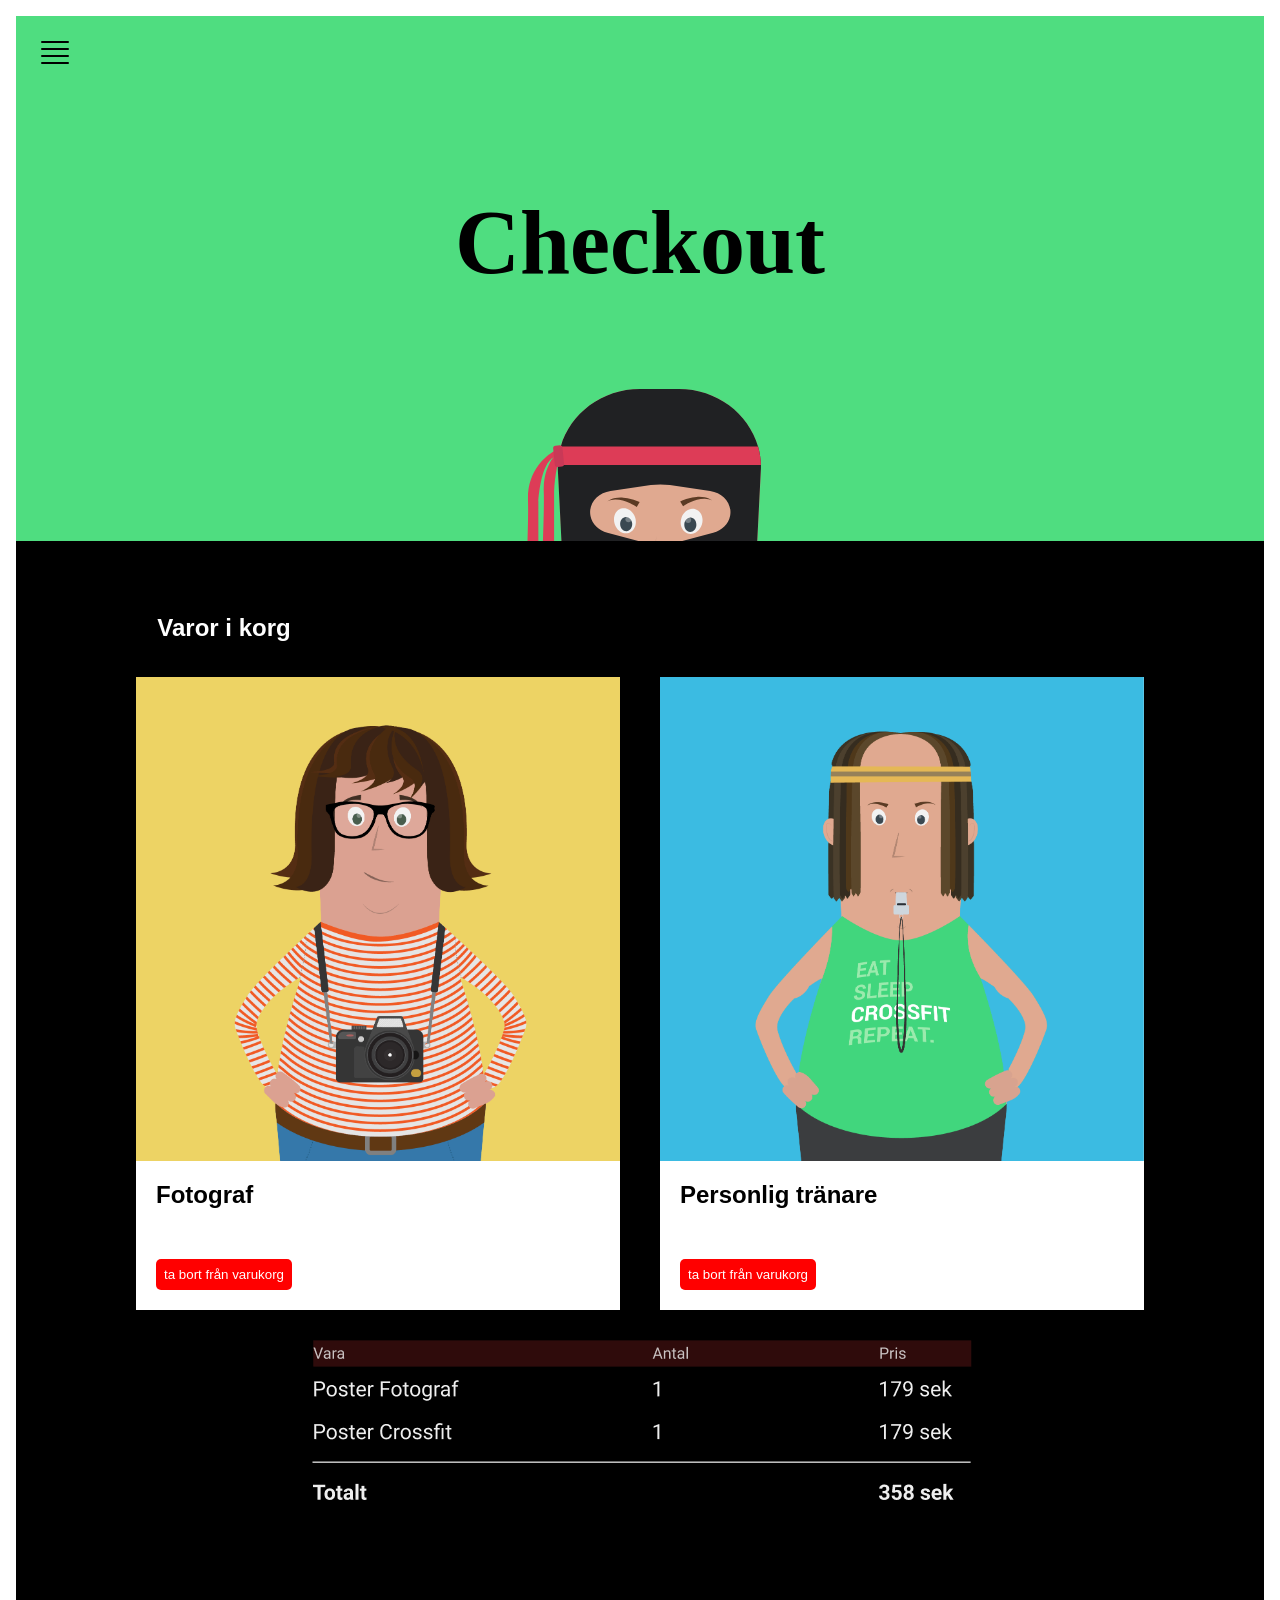
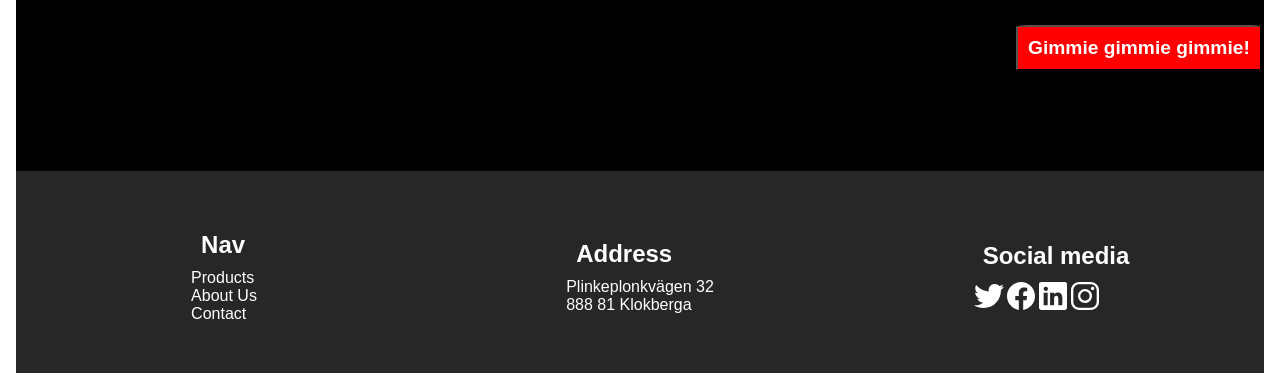
==== Checkout.html @ f7cb770f "Polished with a brick" ====
<!DOCTYPE html>
<html lang="en">
<head>
    <meta charset="UTF-8">
    <meta name="viewport" content="width=device-width, initial-scale=1.0">
    <link rel="stylesheet" href="Chekout.css">
    <title>Document</title>
</head>
<body>
    <header>
        <newButton>
            <a href="http://127.0.0.1:5501/index.html">
                <button id="clickme">
                    <img src="images_files/navicon.svg" alt="">
                </button>
            </a>
        </newButton>
    </header>
    <footer><strong>Checkout</strong></footer>
    <main><img src="images_files/ninjahead.svg" alt=""></main>
        <!-- ------------------------------------------------------------------------------ -->

    <aside>
        <h2 class="text" id="text"><strong>Varor i korg</strong></h2>
    </aside>
        

        <!-- ------------------------------------------------------------------------------ -->
        <large>
            <temp>
                <img src="images_files/char-7.png" alt="">
                <temp id="textWithBackgroundColor">
                    <h2 class="title">Fotograf</h2>
                    <button class="redButton" id="pressMe">ta bort från varukorg</button>
                </temp>
            </temp>
            <temp>
                <img src="images_files/char-9.png" alt="">
                <temp id="textWithBackgroundColor">
                    <h2 class="title">Personlig tränare</h2>
                    <button class="redButton" id="pressMe">ta bort från varukorg</button>
                </temp>
            </temp>
            <extraLarge>
                <issue>
                    <img src="images_files/summa.png" alt="">
                </issue>
            </extraLarge>
        </large>

        <div>
            <button class="whatyano"><strong>Gimmie gimmie gimmie!</strong></button>
        </div>
    <!-- ------------------------------------------------------------------------------ -->
    <bottomBar>
        <bar class="bottomBar" id="text">
                <h2 class="title">Nav</h2>
                <p class="text">Products</p>
                <p class="text">About Us</p>
                <p class="text">Contact</p>
        </bar>
        
        <bar class="bottomBar" id="text">
            <h2 class="title">Address</h2>
            <p class="text">Plinkeplonkvägen 32</p>
            <p class="text">888 81 Klokberga</p>
        </bar>
        
        <bar class="bottomBar" id="text">
            <h2 class="title">Social media</h2>
            <bar class="bottomBarImg">
                <img src="images_files/logo-twitter.svg" alt="">
                <img src="images_files/logo-facebook.svg" alt="">
                <img src="images_files/logo-linkedin.svg" alt="">
                <img src="images_files/logo-instagram.svg" alt="">
            </bar>
        </bar>
    </bottomBar>
</body>
</html>
</html>
---- Chekout.css ----
* {
    box-sizing: border-box;
    margin: 0;
    padding: 0;
}

body {
    width: 2fr;
    padding: 1rem;

    display: grid;
    grid-template-columns: repeat(5, 1fr);
    grid-template-rows: repeat(auto, auto);
}


header { 
    display: inline-grid;
    background-color: #4FDD80;
    grid-column: 1 / span 5;
    grid-row: 1 / span 1;
    grid-template-rows: 175px;
}

footer {
    display: inline-grid;
    background-color: #4FDD80;
    grid-column: auto / span 5;
    grid-row: 2 / 3;
    grid-template-rows: 175px;
    
    justify-items: center;
    align-items: top;
    font-size: 90px;
}

main {
    display: inline-grid;
    grid-template-rows: 175px;
    background-color: #4FDD80;
    grid-column: 1 / span 5;
    grid-row: 3 / span 1;
    
    align-items: end;
    justify-content: center;
}

aside {
    display: inline-grid;
    grid-template-columns: repeat(3, 1fr);
    grid-template-rows: repeat(2, 1fr);
    background-color: black;
    
    grid-column: 1 / span 5;
    grid-row: 4 / span 1;

    .text {
        padding: 15px;
        justify-self: center;
        grid-column: 1;
        grid-row: 2;

    }
}

div {
    display: flex;
    flex-direction: row; 

    gap: 20px;
    background-color: black;
    padding-left: 1000px;
    padding-bottom: 100px;
    grid-column: 1 / span 5;
    grid-row: auto / span 1;

    .whatyano {
        background-color: red;
        color: white;
        font-size: larger;
        padding: 10px;
        border-radius: 5%;
    }
}

img {
    max-width: 100%;
    height: auto;
}

/* button --> */

#pressMe {
    border-radius: 5px;
    gap: 10px;
    padding: 8px;
    color: white;
    background-color: red;
    border: none;
}

#clickme {
    margin-top: 25px;
    margin-left: 25px;
    background: none;
    border: none;
    cursor: pointer;
}

/* <-- button */


/* text */

#text {
    color: white;
    font-family: "Helvetica Neue", Helvetica, sans-serif;
}

#textWithBackgroundColor {
    background-color: white;
    font-family: "Helvetica Neue", Helvetica, sans-serif;
}

/* text */

large {
    display: inline-grid;
    grid-template-columns: repeat(2, 1fr);
    grid-template-rows: 1fr;
    
    background-color: black;
    padding-left: 100px;
    padding-right: 100px;
    padding-bottom: 100px;
    
    grid-column: 1 / span 5;
    grid-row: 5 / span 2;
}

temp {
    display: inline-grid;
    grid-template-columns: repeat(1, auto);
    grid-template-rows: repeat(1, 1fr);
    padding: 20px;
    
    .title {
        padding-bottom: 50px;
        justify-self: top;
    }
    
    .text {
        padding-top: 25px;
        justify-self: start;
    }
    
    .redButton {
        gap: 20px;
        justify-self: start;
    }
}

extralarge {
    display: inline-grid;
    grid-template-columns: 1 / span 2;
    grid-template-rows: 2 / span 1;

    grid-column: auto / span 3;
    grid-row: auto / span 1;
}

issue {
    justify-self: center;
}

bottomBar {
    display: inline-grid;
    
    grid-template-columns: repeat(3, 1fr);
    grid-template-rows: 1fr;
    
    background-color:rgb(39, 39, 39);
    
    grid-column: auto / span 5;
    grid-row: auto / span 1; 
}

.bottomBar {
    padding: 50px;
    display: flex;
    flex-direction: column;
    background-color:rgb(39, 39, 39);
    justify-content: center;
    
    .title {
        padding: 10px;
    }

    .text {
        justify-content: center;
    }
}

.bottomBarImg {
    display: flex;
    flex-direction: row;
}

bar {
    display: inline-grid;
    grid-template-columns: auto;
    grid-template-rows: auto;

    justify-self: center;
}
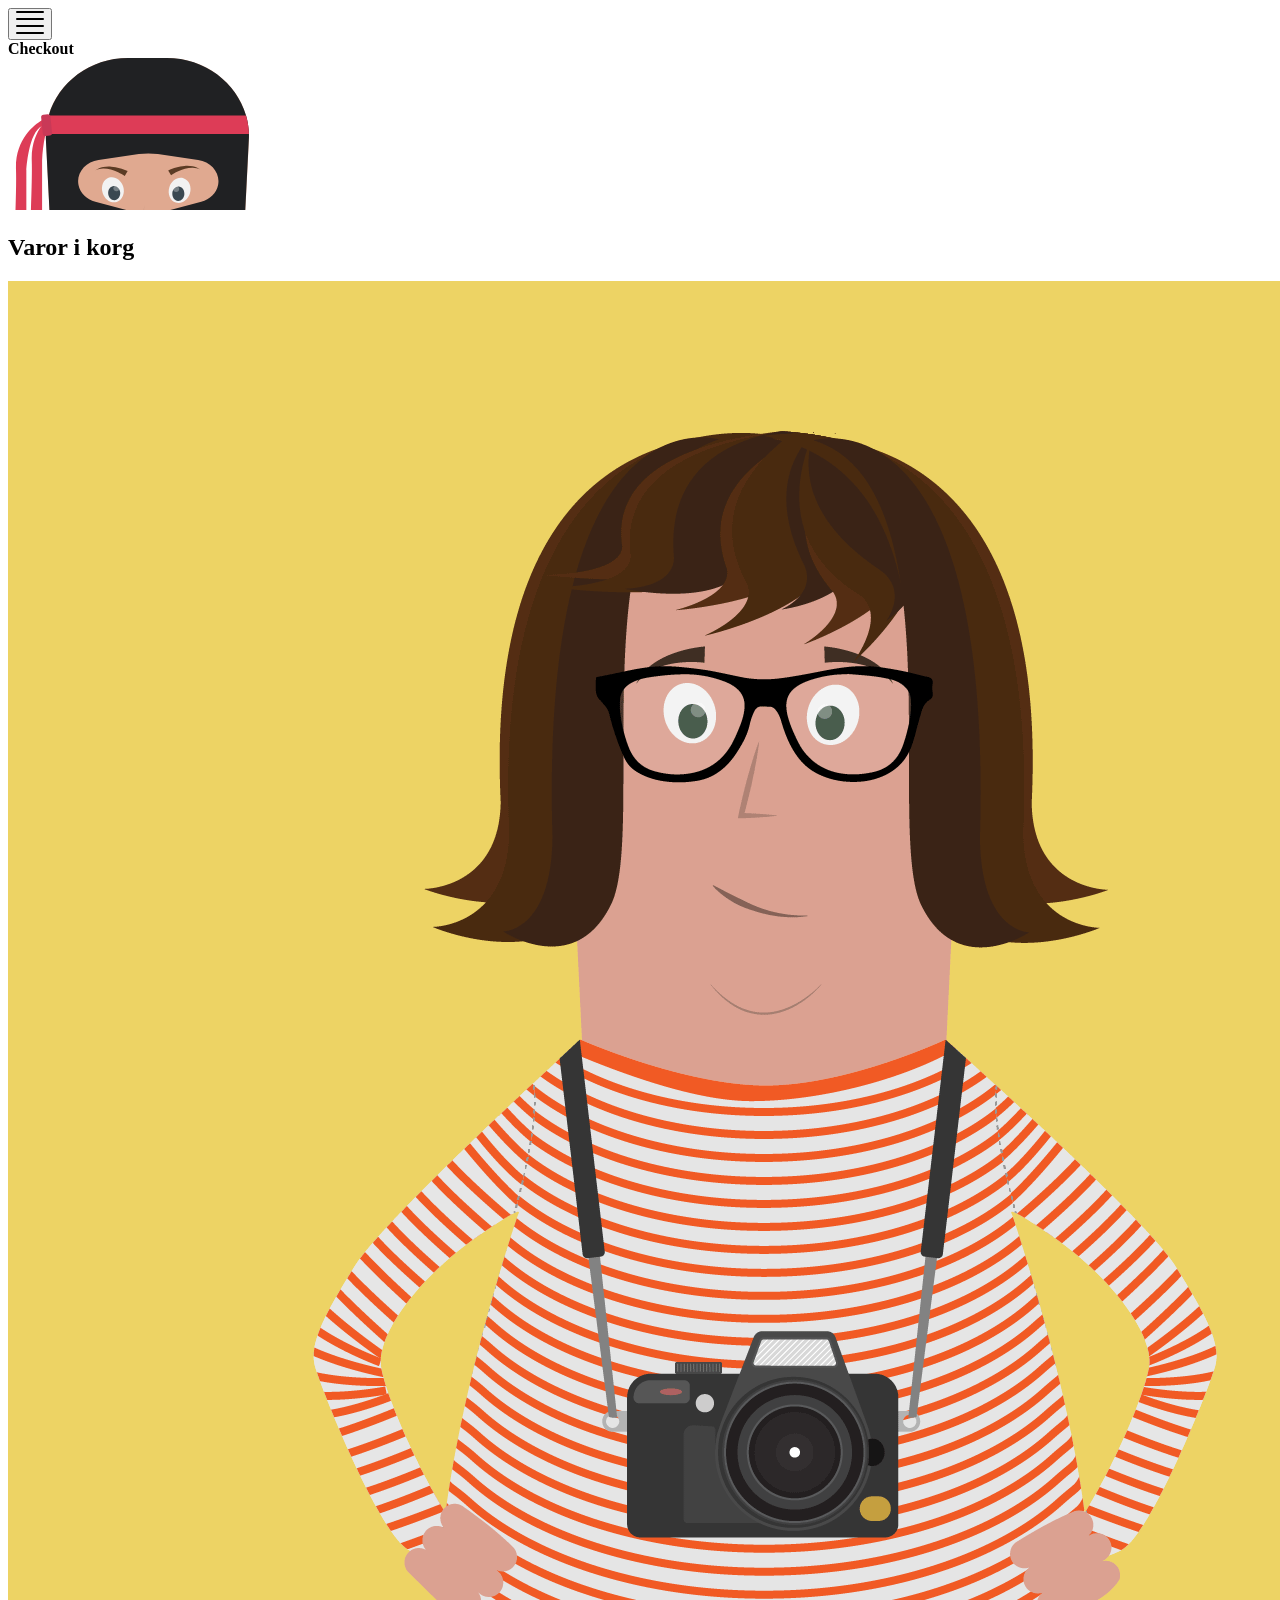
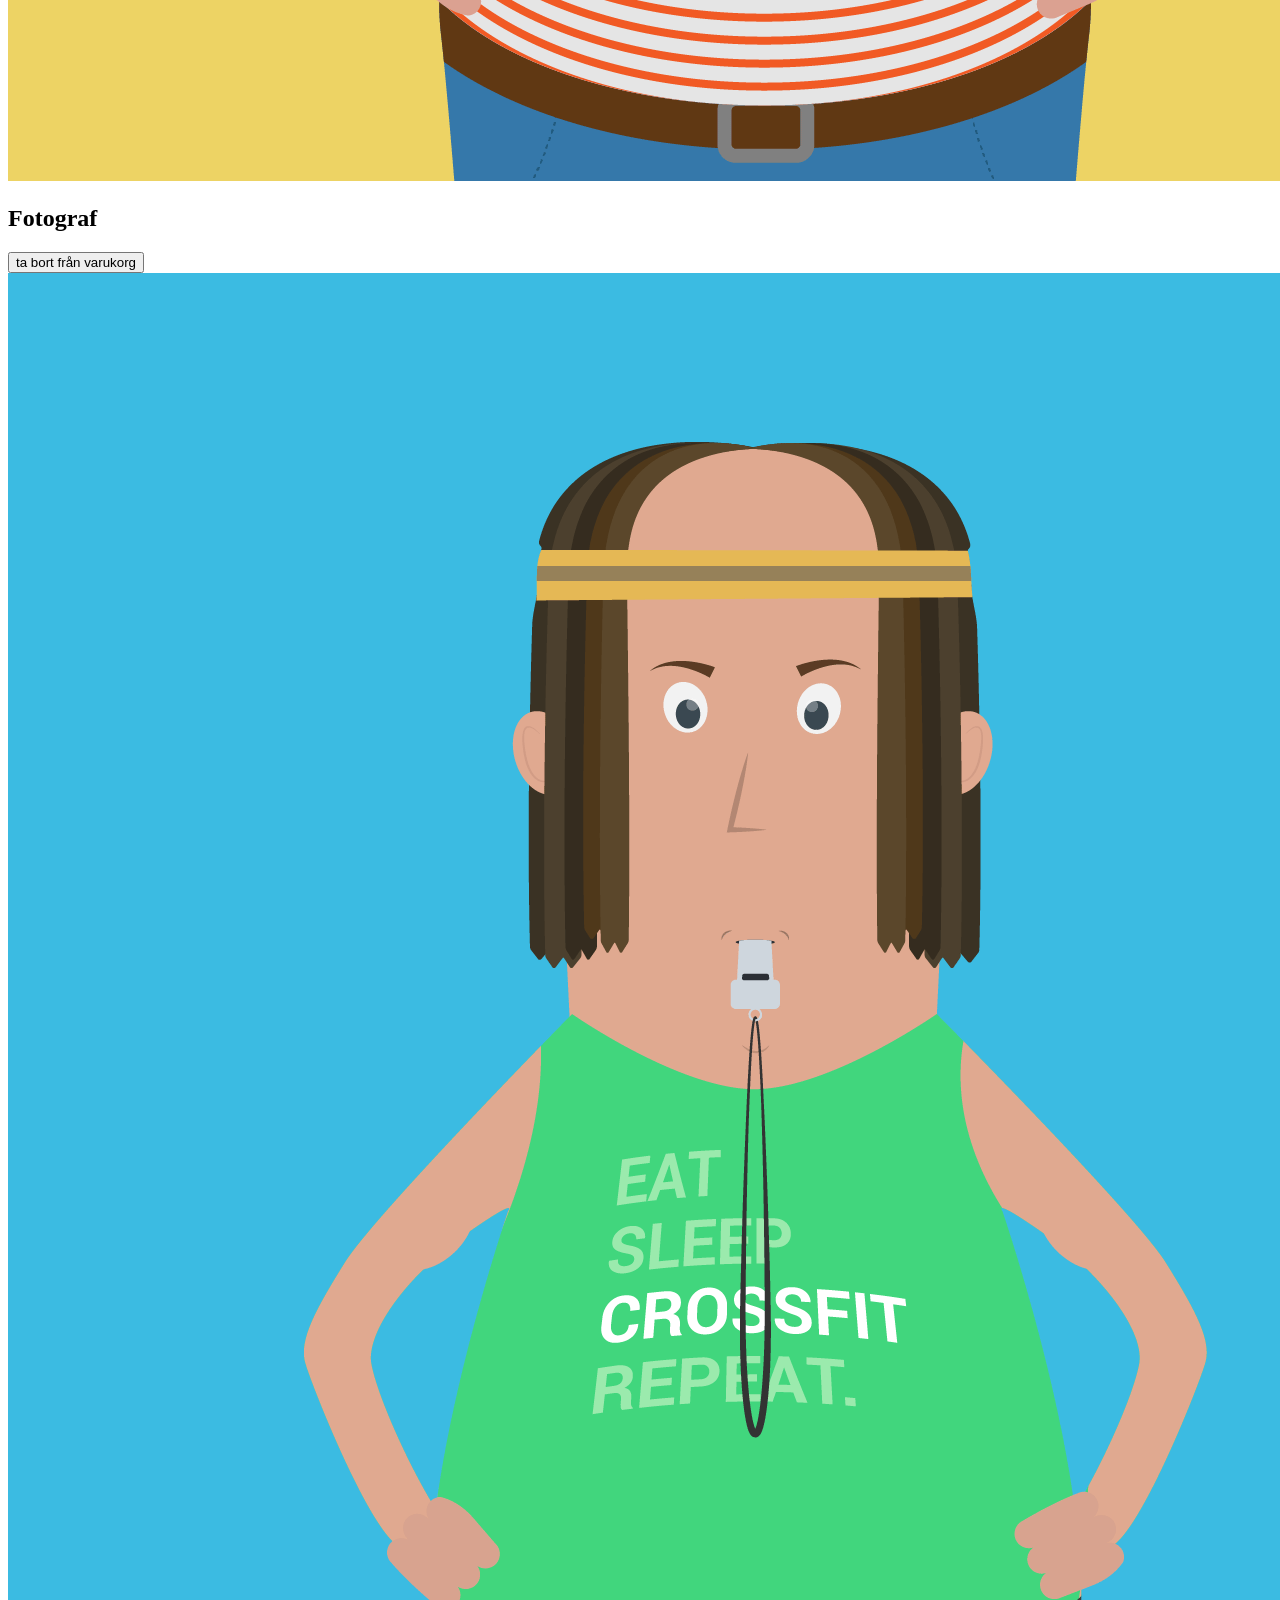
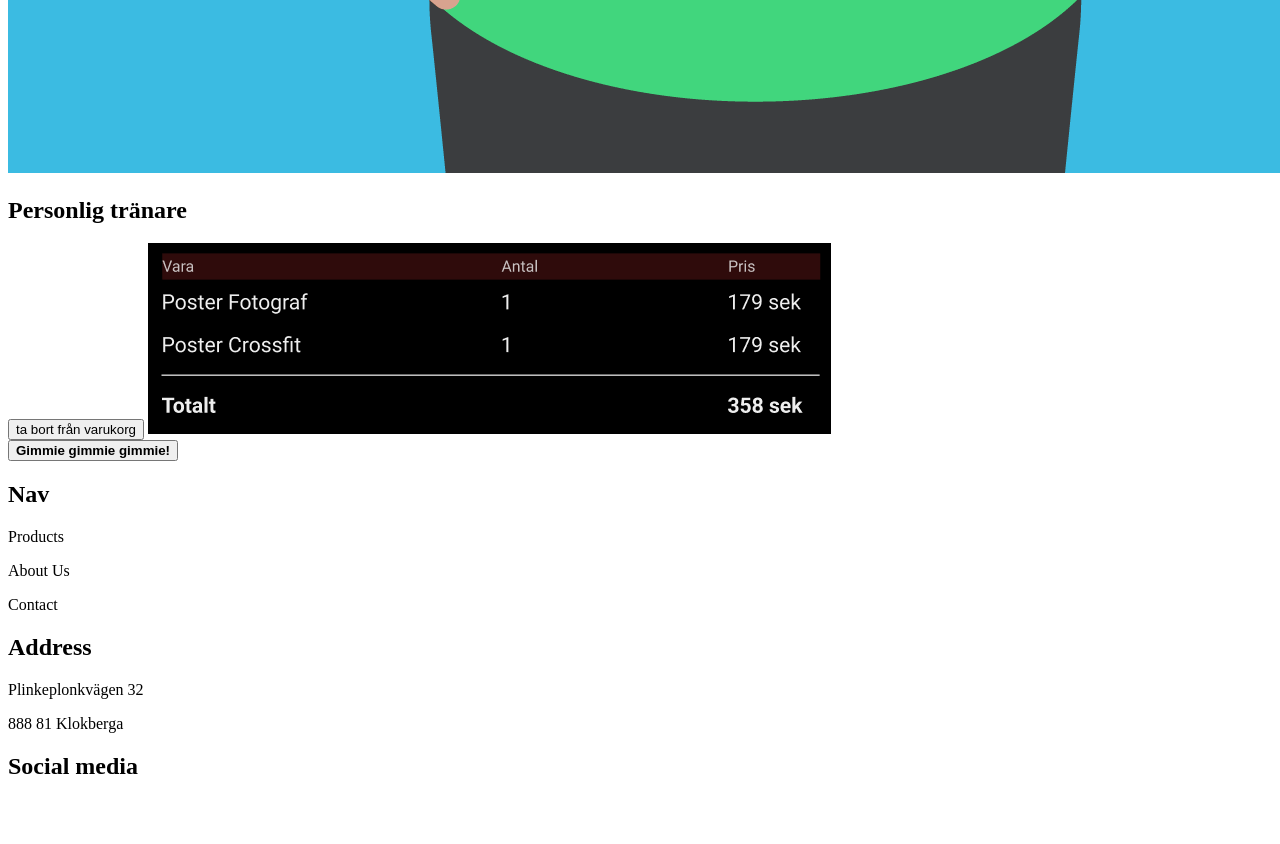
==== commit c4f732c9: "Merge branch 'main' of https://github.com/coszin/Oscar-Poster-Shop.Github.io" ====
--- a/Checkout.html
+++ b/Checkout.html
@@ -3,7 +3,7 @@
 <head>
     <meta charset="UTF-8">
     <meta name="viewport" content="width=device-width, initial-scale=1.0">
-    <link rel="stylesheet" href="Chekout.css">
+    <link rel="stylesheet" href="https://coszin/Oscar-Poster-Shop.Github.io/blob/main/Chekout.css">
     <title>Document</title>
 </head>
 <body>
@@ -78,4 +78,4 @@
     </bottomBar>
 </body>
 </html>
-</html>+</html>
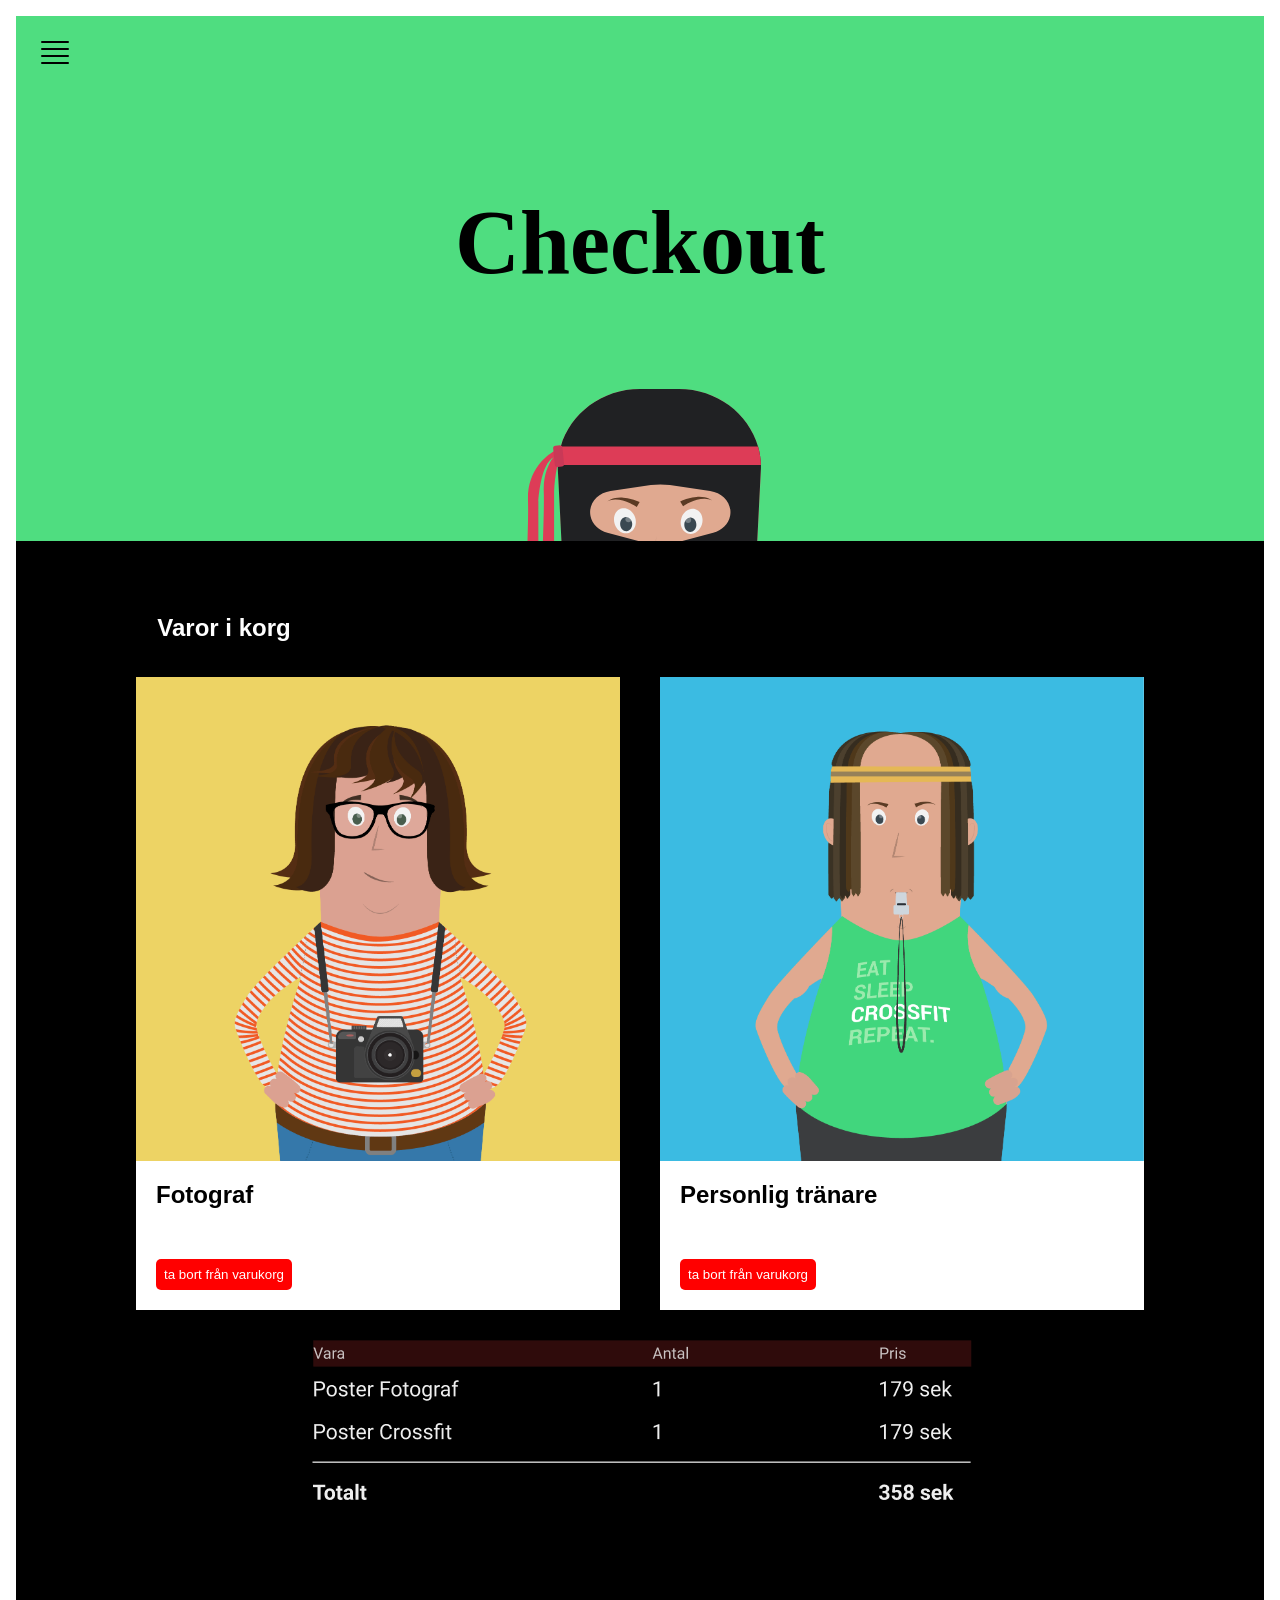
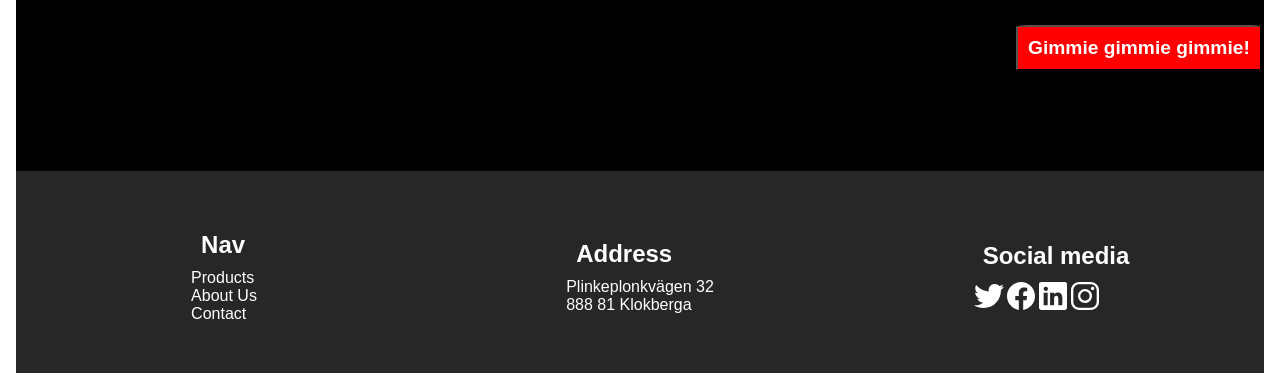
==== commit 6ccf6608: "..." ====
--- a/Checkout.html
+++ b/Checkout.html
@@ -3,7 +3,7 @@
 <head>
     <meta charset="UTF-8">
     <meta name="viewport" content="width=device-width, initial-scale=1.0">
-    <link rel="stylesheet" href="https://coszin/Oscar-Poster-Shop.Github.io/blob/main/Chekout.css">
+    <link rel="stylesheet" href="Chekout.css">
     <title>Document</title>
 </head>
 <body>
--- a/Chekout.css
+++ b/Chekout.css
@@ -0,0 +1,215 @@
+* {
+    box-sizing: border-box;
+    margin: 0;
+    padding: 0;
+}
+
+body {
+    width: 2fr;
+    padding: 1rem;
+
+    display: grid;
+    grid-template-columns: repeat(5, 1fr);
+    grid-template-rows: repeat(auto, auto);
+}
+
+
+header { 
+    display: inline-grid;
+    background-color: #4FDD80;
+    grid-column: 1 / span 5;
+    grid-row: 1 / span 1;
+    grid-template-rows: 175px;
+}
+
+footer {
+    display: inline-grid;
+    background-color: #4FDD80;
+    grid-column: auto / span 5;
+    grid-row: 2 / 3;
+    grid-template-rows: 175px;
+    
+    justify-items: center;
+    align-items: top;
+    font-size: 90px;
+}
+
+main {
+    display: inline-grid;
+    grid-template-rows: 175px;
+    background-color: #4FDD80;
+    grid-column: 1 / span 5;
+    grid-row: 3 / span 1;
+    
+    align-items: end;
+    justify-content: center;
+}
+
+aside {
+    display: inline-grid;
+    grid-template-columns: repeat(3, 1fr);
+    grid-template-rows: repeat(2, 1fr);
+    background-color: black;
+    
+    grid-column: 1 / span 5;
+    grid-row: 4 / span 1;
+
+    .text {
+        padding: 15px;
+        justify-self: center;
+        grid-column: 1;
+        grid-row: 2;
+
+    }
+}
+
+div {
+    display: flex;
+    flex-direction: row; 
+
+    gap: 20px;
+    background-color: black;
+    padding-left: 1000px;
+    padding-bottom: 100px;
+    grid-column: 1 / span 5;
+    grid-row: auto / span 1;
+
+    .whatyano {
+        background-color: red;
+        color: white;
+        font-size: larger;
+        padding: 10px;
+        border-radius: 5%;
+    }
+}
+
+img {
+    max-width: 100%;
+    height: auto;
+}
+
+/* button --> */
+
+#pressMe {
+    border-radius: 5px;
+    gap: 10px;
+    padding: 8px;
+    color: white;
+    background-color: red;
+    border: none;
+}
+
+#clickme {
+    margin-top: 25px;
+    margin-left: 25px;
+    background: none;
+    border: none;
+    cursor: pointer;
+}
+
+/* <-- button */
+
+
+/* text */
+
+#text {
+    color: white;
+    font-family: "Helvetica Neue", Helvetica, sans-serif;
+}
+
+#textWithBackgroundColor {
+    background-color: white;
+    font-family: "Helvetica Neue", Helvetica, sans-serif;
+}
+
+/* text */
+
+large {
+    display: inline-grid;
+    grid-template-columns: repeat(2, 1fr);
+    grid-template-rows: 1fr;
+    
+    background-color: black;
+    padding-left: 100px;
+    padding-right: 100px;
+    padding-bottom: 100px;
+    
+    grid-column: 1 / span 5;
+    grid-row: 5 / span 2;
+}
+
+temp {
+    display: inline-grid;
+    grid-template-columns: repeat(1, auto);
+    grid-template-rows: repeat(1, 1fr);
+    padding: 20px;
+    
+    .title {
+        padding-bottom: 50px;
+        justify-self: top;
+    }
+    
+    .text {
+        padding-top: 25px;
+        justify-self: start;
+    }
+    
+    .redButton {
+        gap: 20px;
+        justify-self: start;
+    }
+}
+
+extralarge {
+    display: inline-grid;
+    grid-template-columns: 1 / span 2;
+    grid-template-rows: 2 / span 1;
+
+    grid-column: auto / span 3;
+    grid-row: auto / span 1;
+}
+
+issue {
+    justify-self: center;
+}
+
+bottomBar {
+    display: inline-grid;
+    
+    grid-template-columns: repeat(3, 1fr);
+    grid-template-rows: 1fr;
+    
+    background-color:rgb(39, 39, 39);
+    
+    grid-column: auto / span 5;
+    grid-row: auto / span 1; 
+}
+
+.bottomBar {
+    padding: 50px;
+    display: flex;
+    flex-direction: column;
+    background-color:rgb(39, 39, 39);
+    justify-content: center;
+    
+    .title {
+        padding: 10px;
+    }
+
+    .text {
+        justify-content: center;
+    }
+}
+
+.bottomBarImg {
+    display: flex;
+    flex-direction: row;
+}
+
+bar {
+    display: inline-grid;
+    grid-template-columns: auto;
+    grid-template-rows: auto;
+
+    justify-self: center;
+}
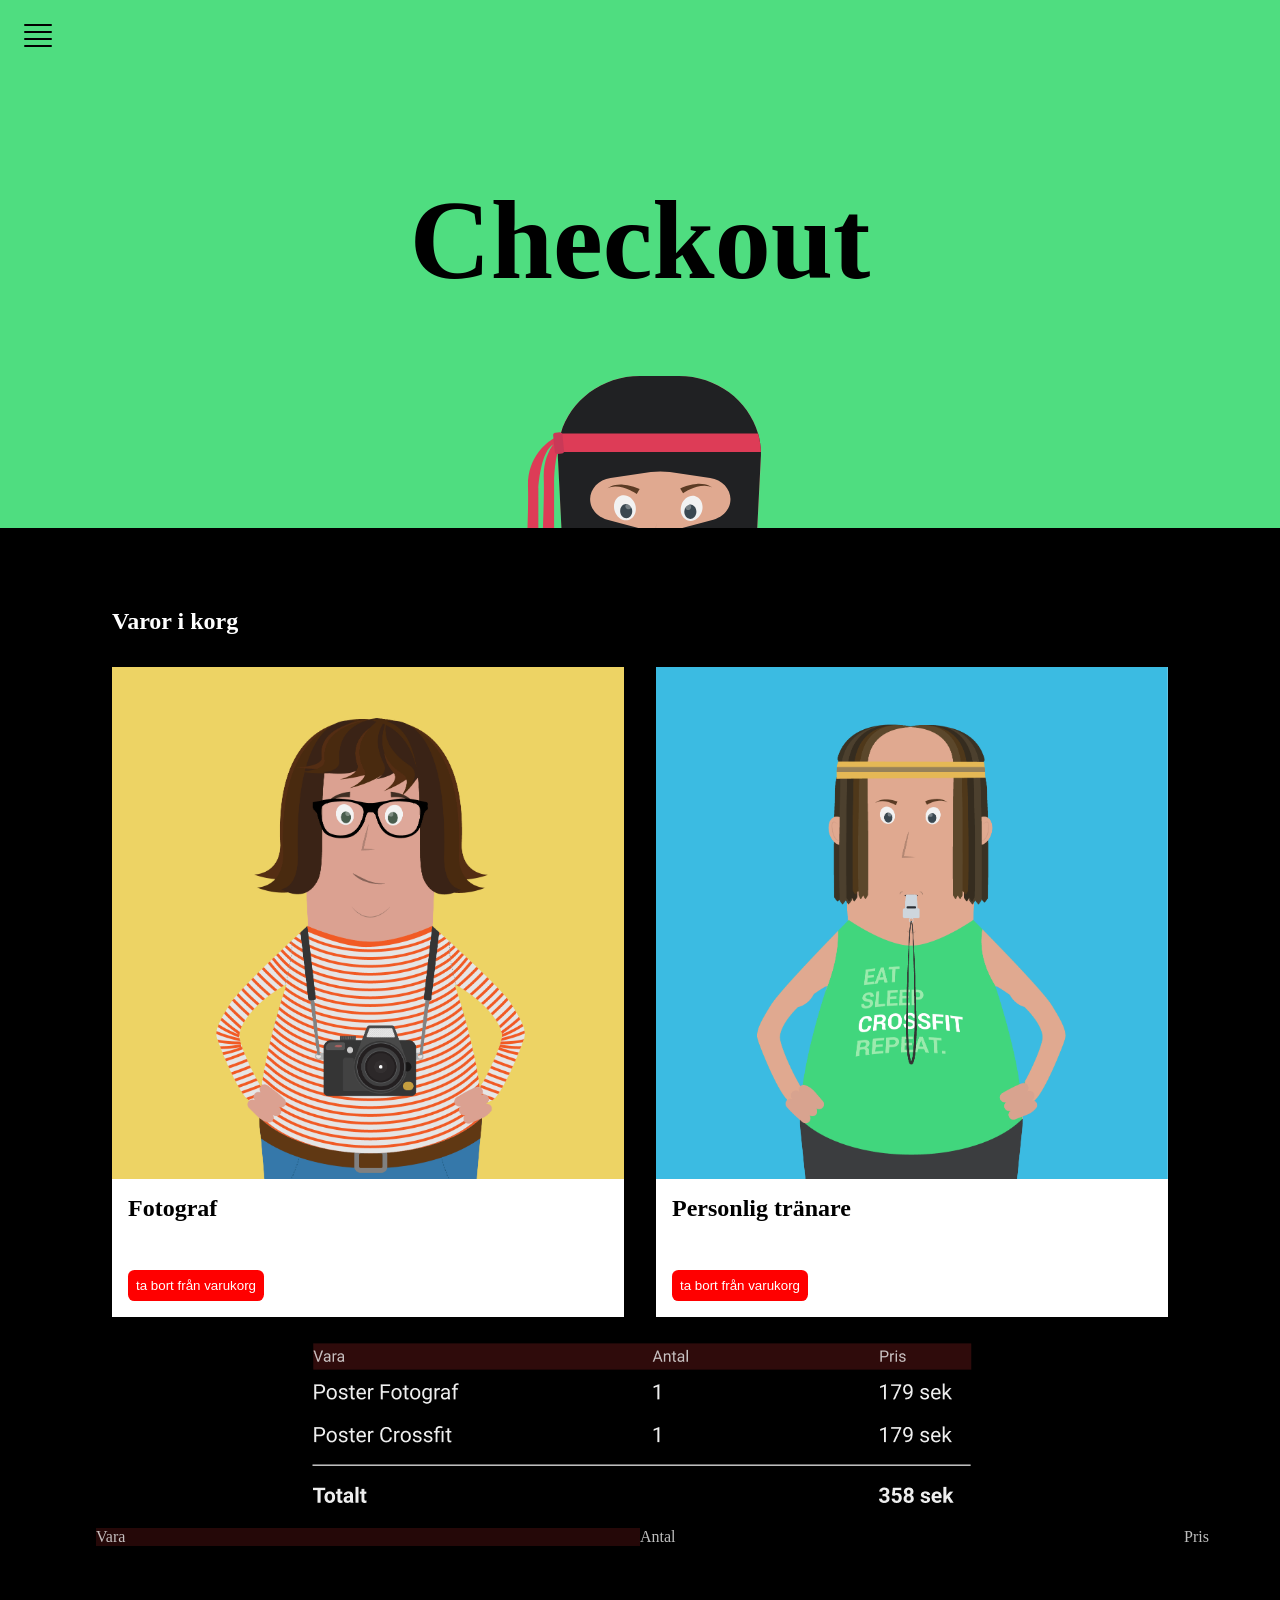
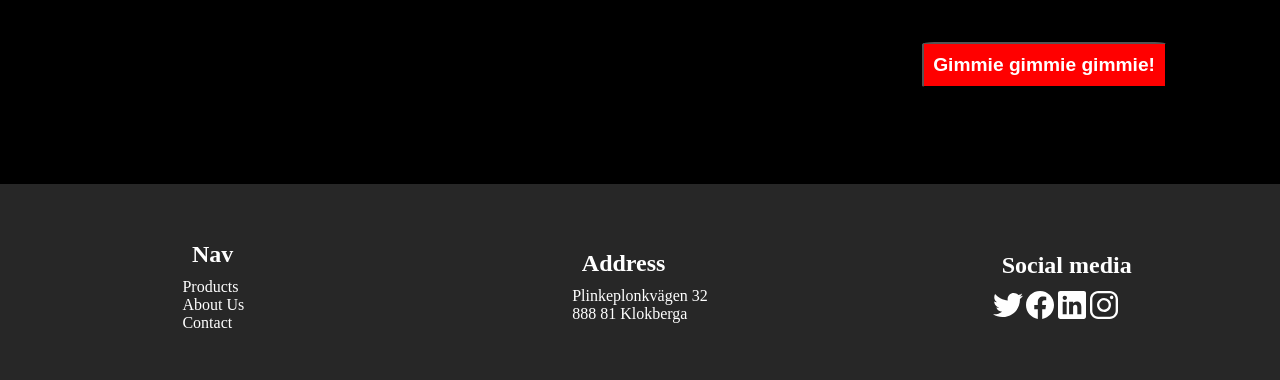
==== commit 7dbf493e: "fixed the white border" ====
--- a/Checkout.html
+++ b/Checkout.html
@@ -9,7 +9,7 @@
 <body>
     <header>
         <newButton>
-            <a href="http://127.0.0.1:5501/index.html">
+            <a href="index.html">
                 <button id="clickme">
                     <img src="images_files/navicon.svg" alt="">
                 </button>
@@ -46,6 +46,13 @@
                     <img src="images_files/summa.png" alt="">
                 </issue>
             </extraLarge>
+
+            <ols>
+                <p class="topText">Vara</p>
+                <p class="topText">Antal</p>
+                <p class="topText">Pris</p>
+            </ols>
+
         </large>
 
         <div>
--- a/Chekout.css
+++ b/Chekout.css
@@ -5,9 +5,6 @@
 }
 
 body {
-    width: 2fr;
-    padding: 1rem;
-
     display: grid;
     grid-template-columns: repeat(5, 1fr);
     grid-template-rows: repeat(auto, auto);
@@ -19,7 +16,7 @@
     background-color: #4FDD80;
     grid-column: 1 / span 5;
     grid-row: 1 / span 1;
-    grid-template-rows: 175px;
+    grid-template-rows: 11rem;
 }
 
 footer {
@@ -27,16 +24,16 @@
     background-color: #4FDD80;
     grid-column: auto / span 5;
     grid-row: 2 / 3;
-    grid-template-rows: 175px;
+    grid-template-rows: 11rem;
     
     justify-items: center;
     align-items: top;
-    font-size: 90px;
+    font-size: 7rem;
 }
 
 main {
     display: inline-grid;
-    grid-template-rows: 175px;
+    grid-template-rows: 11rem;
     background-color: #4FDD80;
     grid-column: 1 / span 5;
     grid-row: 3 / span 1;
@@ -47,16 +44,19 @@
 
 aside {
     display: inline-grid;
-    grid-template-columns: repeat(3, 1fr);
-    grid-template-rows: repeat(2, 1fr);
+    grid-template-columns: repeat(2, 1fr);
+    grid-template-rows: repeat(1, 1fr);
     background-color: black;
+    padding-left: 6rem;
+    padding-right: 6rem;
+    padding-top: 4rem;
     
     grid-column: 1 / span 5;
     grid-row: 4 / span 1;
 
     .text {
-        padding: 15px;
-        justify-self: center;
+        padding: 1rem;
+        justify-self: baseline;
         grid-column: 1;
         grid-row: 2;
 
@@ -67,10 +67,10 @@
     display: flex;
     flex-direction: row; 
 
-    gap: 20px;
+    gap: 1.2rem;
     background-color: black;
-    padding-left: 1000px;
-    padding-bottom: 100px;
+    padding-left: 72%;
+    padding-bottom: 6rem;
     grid-column: 1 / span 5;
     grid-row: auto / span 1;
 
@@ -78,7 +78,7 @@
         background-color: red;
         color: white;
         font-size: larger;
-        padding: 10px;
+        padding: 0.6rem;
         border-radius: 5%;
     }
 }
@@ -91,17 +91,17 @@
 /* button --> */
 
 #pressMe {
-    border-radius: 5px;
-    gap: 10px;
-    padding: 8px;
+    border-radius: 0.4rem;
+    gap: 0.6rem;
+    padding: 0.5rem;
     color: white;
     background-color: red;
     border: none;
 }
 
 #clickme {
-    margin-top: 25px;
-    margin-left: 25px;
+    margin-top: 1.5rem;
+    margin-left: 1.5rem;
     background: none;
     border: none;
     cursor: pointer;
@@ -109,17 +109,18 @@
 
 /* <-- button */
 
-
 /* text */
 
 #text {
     color: white;
-    font-family: "Helvetica Neue", Helvetica, sans-serif;
+    /* font-family: "Helvetica Neue", Helvetica, sans-serif; */
+    font-family: "Roboto";
 }
 
 #textWithBackgroundColor {
     background-color: white;
-    font-family: "Helvetica Neue", Helvetica, sans-serif;
+    /* font-family: "Helvetica Neue", Helvetica, sans-serif; */
+    font-family: "Roboto";
 }
 
 /* text */
@@ -130,9 +131,9 @@
     grid-template-rows: 1fr;
     
     background-color: black;
-    padding-left: 100px;
-    padding-right: 100px;
-    padding-bottom: 100px;
+    padding-left: 6rem;
+    padding-right: 6rem;
+    padding-bottom: 6rem;
     
     grid-column: 1 / span 5;
     grid-row: 5 / span 2;
@@ -142,20 +143,20 @@
     display: inline-grid;
     grid-template-columns: repeat(1, auto);
     grid-template-rows: repeat(1, 1fr);
-    padding: 20px;
+    padding: 1rem;
     
     .title {
-        padding-bottom: 50px;
+        padding-bottom: 3rem;
         justify-self: top;
     }
     
     .text {
-        padding-top: 25px;
+        padding-top: 20.4rem;
         justify-self: start;
     }
     
     .redButton {
-        gap: 20px;
+        gap: 1.2rem;
         justify-self: start;
     }
 }
@@ -186,14 +187,14 @@
 }
 
 .bottomBar {
-    padding: 50px;
+    padding: 3rem;
     display: flex;
     flex-direction: column;
     background-color:rgb(39, 39, 39);
     justify-content: center;
     
     .title {
-        padding: 10px;
+        padding: 0.6rem;
     }
 
     .text {
@@ -212,4 +213,17 @@
     grid-template-rows: auto;
 
     justify-self: center;
+}
+
+ols {
+    display: inline-grid;
+    grid-template-columns: repeat(3, 100%);
+    grid-template-rows: 1fr;
+    background-color: #ed363627;
+
+    .topText {
+        font-family: "Roboto";
+        color: #EEEEEECC;
+
+    }
 }
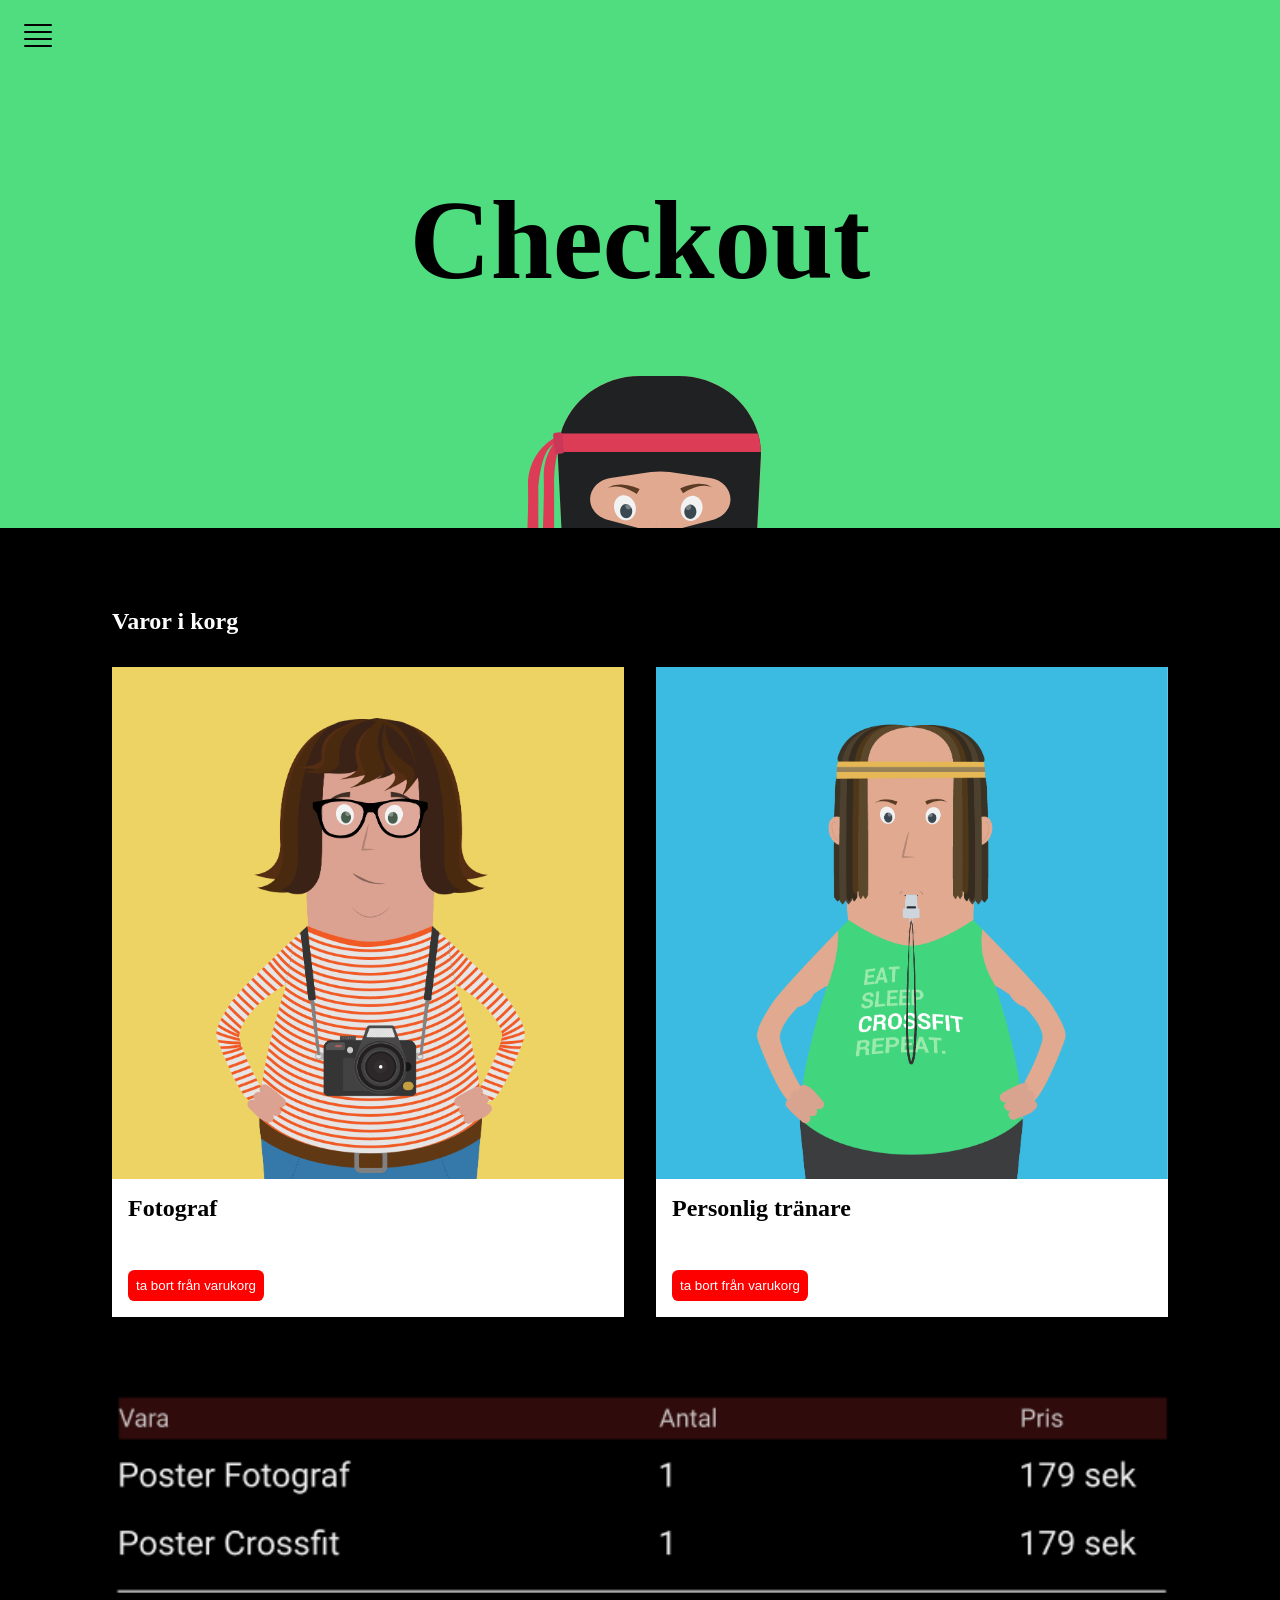
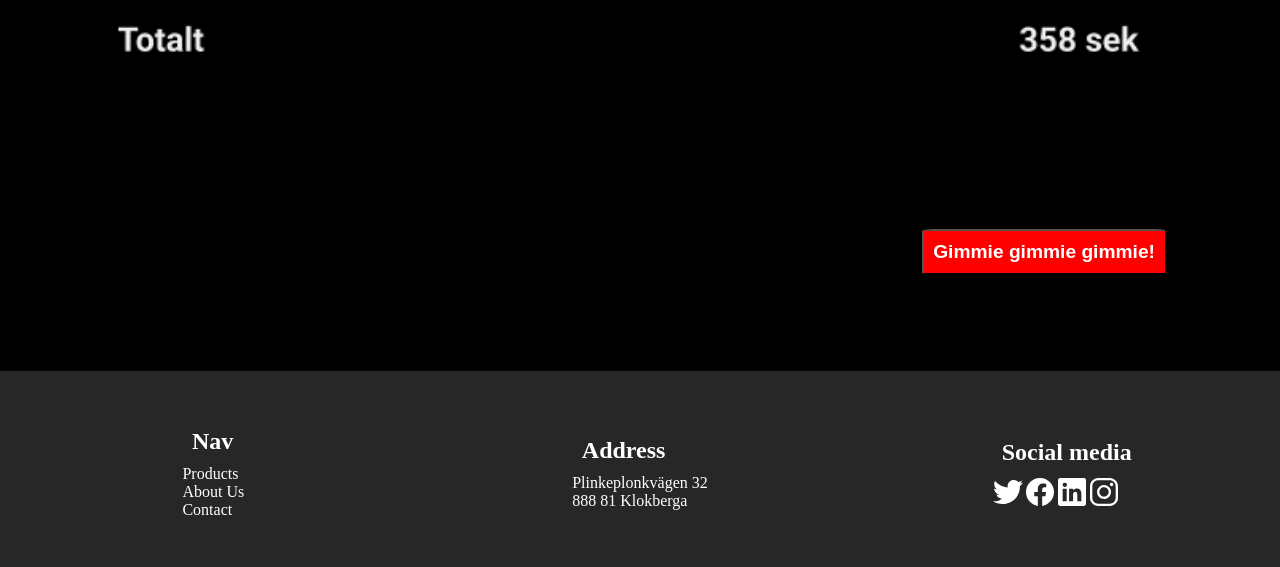
==== commit 8f127061: "latest and fixed version" ====
--- a/Checkout.html
+++ b/Checkout.html
@@ -41,18 +41,7 @@
                     <button class="redButton" id="pressMe">ta bort från varukorg</button>
                 </temp>
             </temp>
-            <extraLarge>
-                <issue>
-                    <img src="images_files/summa.png" alt="">
-                </issue>
-            </extraLarge>
-
-            <ols>
-                <p class="topText">Vara</p>
-                <p class="topText">Antal</p>
-                <p class="topText">Pris</p>
-            </ols>
-
+            <extraLarge><img src="images_files/summa.png" alt=""></extraLarge>
         </large>
 
         <div>
--- a/Chekout.css
+++ b/Chekout.css
@@ -5,11 +5,12 @@
 }
 
 body {
+    width: 1fr;
+
     display: grid;
     grid-template-columns: repeat(5, 1fr);
     grid-template-rows: repeat(auto, auto);
 }
-
 
 header { 
     display: inline-grid;
@@ -72,7 +73,7 @@
     padding-left: 72%;
     padding-bottom: 6rem;
     grid-column: 1 / span 5;
-    grid-row: auto / span 1;
+    grid-row: auto / span 1; 
 
     .whatyano {
         background-color: red;
@@ -162,16 +163,23 @@
 }
 
 extralarge {
-    display: inline-grid;
-    grid-template-columns: 1 / span 2;
-    grid-template-rows: 2 / span 1;
-
-    grid-column: auto / span 3;
+    display: grid;
+    grid-template-columns: 1fr;
+    grid-template-rows: 25rem;
+    /* padding: 2rem; */
+
+    grid-column: auto / span 2;
     grid-row: auto / span 1;
-}
-
-issue {
-    justify-self: center;
+    /* justify-self: center; */
+    align-items: stretch;
+    justify-items: stretch;
+}
+
+extralarge img {
+    width: 100%;
+    height: 100%;
+    object-fit: contain;
+    display: block;
 }
 
 bottomBar {
@@ -217,13 +225,20 @@
 
 ols {
     display: inline-grid;
-    grid-template-columns: repeat(3, 100%);
+    grid-template-columns: repeat(3, 1fr);
     grid-template-rows: 1fr;
     background-color: #ed363627;
+
+    
+
+    grid-column: auto / span 3;
 
     .topText {
         font-family: "Roboto";
         color: #EEEEEECC;
 
     }
+    #topText1 {
+        justify-self: start;
+    }
 }
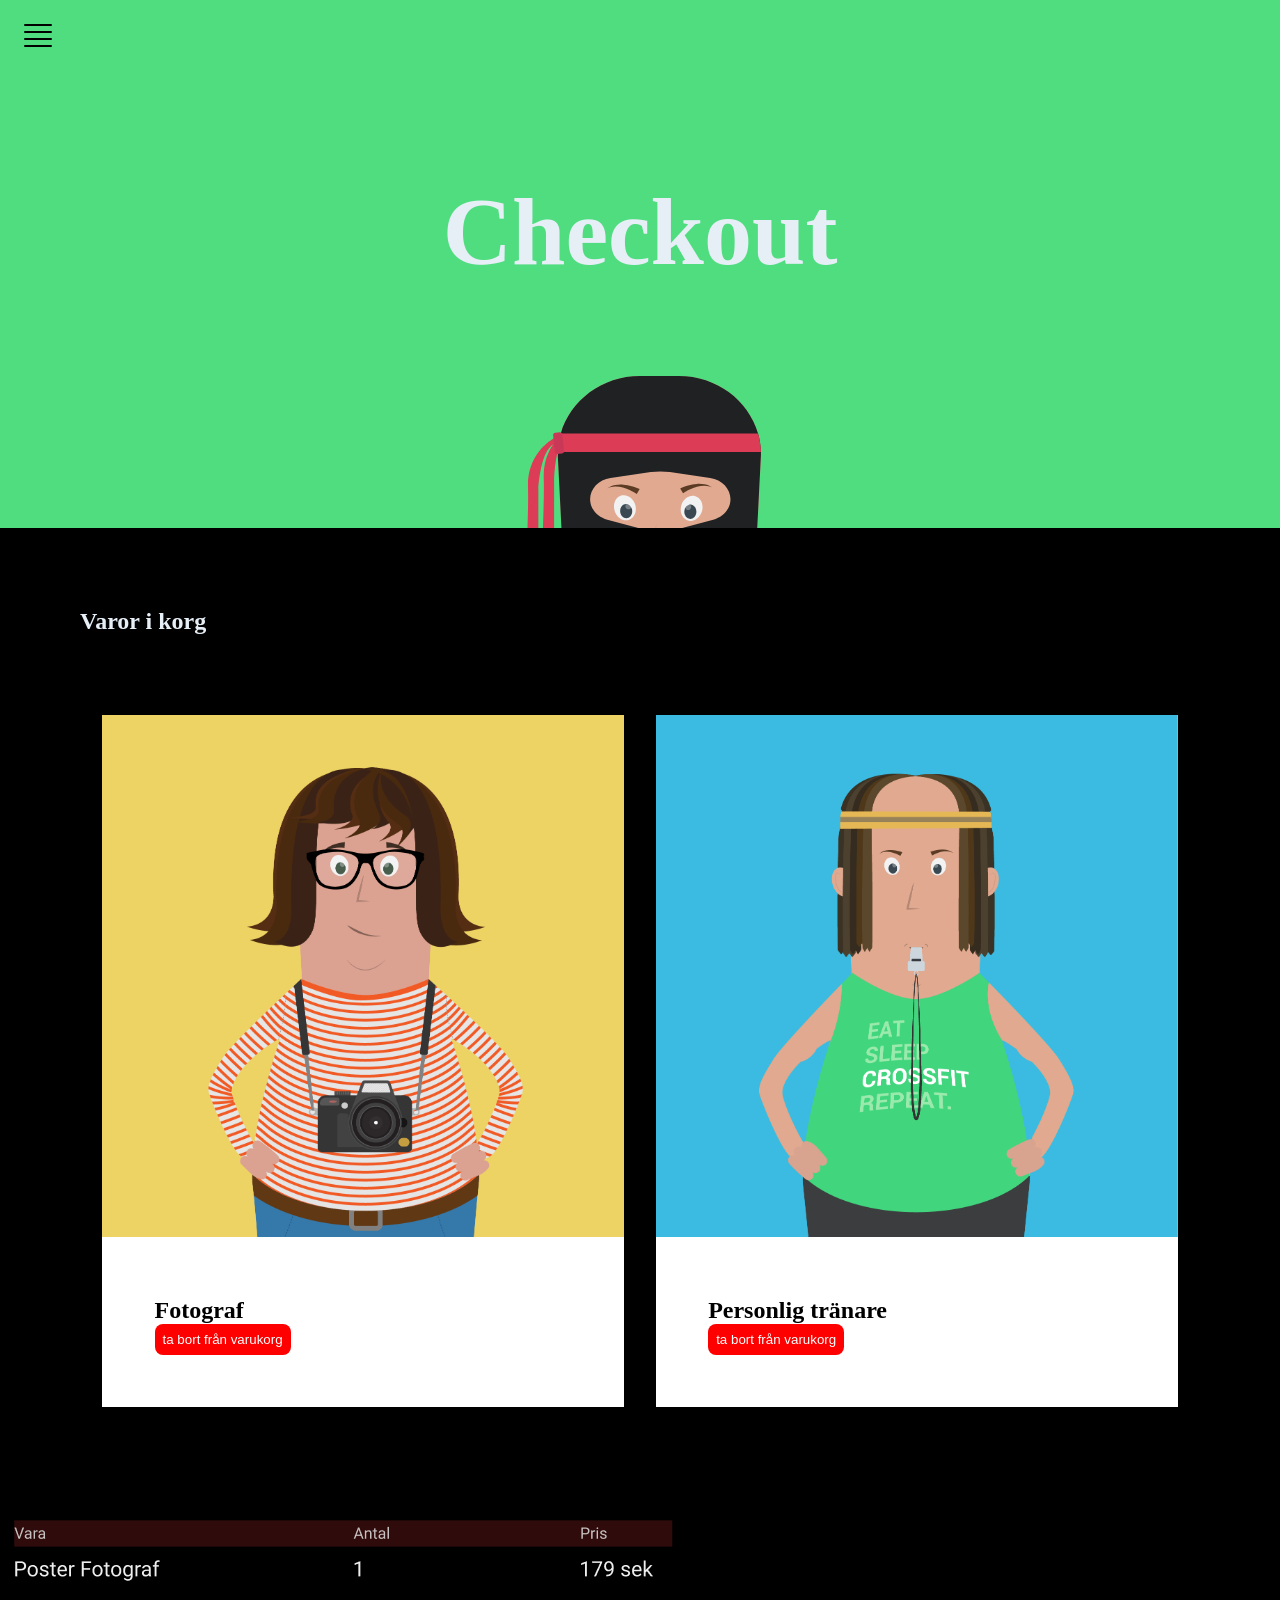
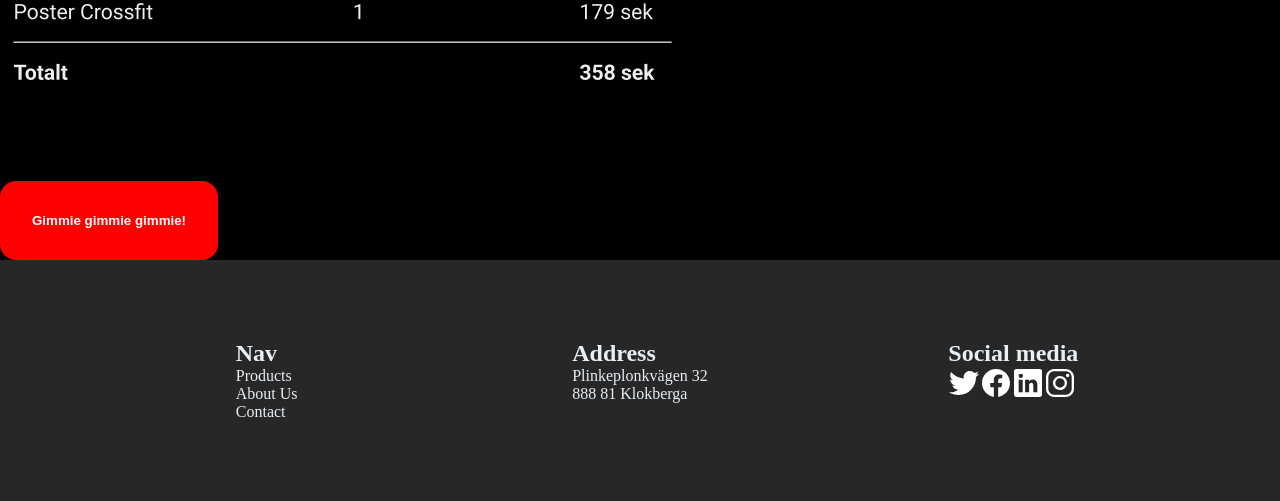
==== commit aeefd684: "needs some fixing with the checkout, need to enlarge to suma.png and posibly fix the positoning of t" ====
--- a/Checkout.html
+++ b/Checkout.html
@@ -20,58 +20,56 @@
     <main><img src="images_files/ninjahead.svg" alt=""></main>
         <!-- ------------------------------------------------------------------------------ -->
 
-    <aside>
-        <h2 class="text" id="text"><strong>Varor i korg</strong></h2>
-    </aside>
+    <div class="nest">
+        <h2 id="text"><strong>Varor i korg</strong></h2>
+    </div>
         
 
-        <!-- ------------------------------------------------------------------------------ -->
-        <large>
-            <temp>
-                <img src="images_files/char-7.png" alt="">
-                <temp id="textWithBackgroundColor">
-                    <h2 class="title">Fotograf</h2>
-                    <button class="redButton" id="pressMe">ta bort från varukorg</button>
-                </temp>
-            </temp>
-            <temp>
-                <img src="images_files/char-9.png" alt="">
-                <temp id="textWithBackgroundColor">
-                    <h2 class="title">Personlig tränare</h2>
-                    <button class="redButton" id="pressMe">ta bort från varukorg</button>
-                </temp>
-            </temp>
-            <extraLarge><img src="images_files/summa.png" alt=""></extraLarge>
-        </large>
+    <!-- ------------------------------------------------------------------------------ -->
+    <div class="large">
+        <div class="temp">
+            <img src="images_files/char-7.png" alt="">
+            <div id="textWithBackgroundColor">
+                <h2>Fotograf</h2>
+                <button class="redButton" id="pressMe">ta bort från varukorg</button>
+            </div>
+        </div>
+        <div class="temp">
+            <img src="images_files/char-9.png" alt="">
+            <div id="textWithBackgroundColor">
+                <h2>Personlig tränare</h2>
+                <button class="redButton" id="pressMe">ta bort från varukorg</button>
+            </div>
+        </div>
+    </div>
+    <div class="extraLarge"><img src="images_files/summa.png" alt=""></div>
 
-        <div>
-            <button class="whatyano"><strong>Gimmie gimmie gimmie!</strong></button>
+    <div class="temp">
+        <button><strong>Gimmie gimmie gimmie!</strong></button>
+    </div>
+    <!-- ------------------------------------------------------------------------------ -->
+    <section class="bottomBar">
+        <div class="Bar">
+                <h2 id="">Nav</h2>
+                <p>Products</p>
+                <p>About Us</p>
+                <p>Contact</p>
         </div>
-    <!-- ------------------------------------------------------------------------------ -->
-    <bottomBar>
-        <bar class="bottomBar" id="text">
-                <h2 class="title">Nav</h2>
-                <p class="text">Products</p>
-                <p class="text">About Us</p>
-                <p class="text">Contact</p>
-        </bar>
-        
-        <bar class="bottomBar" id="text">
-            <h2 class="title">Address</h2>
-            <p class="text">Plinkeplonkvägen 32</p>
-            <p class="text">888 81 Klokberga</p>
-        </bar>
-        
-        <bar class="bottomBar" id="text">
-            <h2 class="title">Social media</h2>
-            <bar class="bottomBarImg">
+        <div id="Bar">
+            <h2 id="">Address</h2>
+            <p>Plinkeplonkvägen 32</p>
+            <p>888 81 Klokberga</p>
+        </div>
+        <div id="Bar">
+            <h2 id="">Social media</h2>
+            <div class="bottomBarImg">
                 <img src="images_files/logo-twitter.svg" alt="">
                 <img src="images_files/logo-facebook.svg" alt="">
                 <img src="images_files/logo-linkedin.svg" alt="">
                 <img src="images_files/logo-instagram.svg" alt="">
-            </bar>
-        </bar>
-    </bottomBar>
+            </div>
+        </div>
+    </section>
 </body>
 </html>
 </html>
--- a/Chekout.css
+++ b/Chekout.css
@@ -1,19 +1,21 @@
-* {
-    box-sizing: border-box;
+*{
+    box-sizing:border-box;
     margin: 0;
     padding: 0;
 }
 
+html{}
+
 body {
-    width: 1fr;
-
-    display: grid;
-    grid-template-columns: repeat(5, 1fr);
-    grid-template-rows: repeat(auto, auto);
+    min-height: 100vh;
+    width: 100%;
+    font-family: "Roboto";
+    background-color: black;
+    color:#e6eef6;
 }
 
 header { 
-    display: inline-grid;
+    display: grid;
     background-color: #4FDD80;
     grid-column: 1 / span 5;
     grid-row: 1 / span 1;
@@ -21,7 +23,7 @@
 }
 
 footer {
-    display: inline-grid;
+    display: grid;
     background-color: #4FDD80;
     grid-column: auto / span 5;
     grid-row: 2 / 3;
@@ -29,11 +31,11 @@
     
     justify-items: center;
     align-items: top;
-    font-size: 7rem;
+    font-size: 6rem;
 }
 
 main {
-    display: inline-grid;
+    display: grid;
     grid-template-rows: 11rem;
     background-color: #4FDD80;
     grid-column: 1 / span 5;
@@ -43,57 +45,49 @@
     justify-content: center;
 }
 
-aside {
-    display: inline-grid;
-    grid-template-columns: repeat(2, 1fr);
-    grid-template-rows: repeat(1, 1fr);
-    background-color: black;
-    padding-left: 6rem;
-    padding-right: 6rem;
-    padding-top: 4rem;
-    
-    grid-column: 1 / span 5;
-    grid-row: 4 / span 1;
-
-    .text {
-        padding: 1rem;
-        justify-self: baseline;
-        grid-column: 1;
-        grid-row: 2;
-
-    }
-}
-
-div {
-    display: flex;
-    flex-direction: row; 
-
-    gap: 1.2rem;
-    background-color: black;
-    padding-left: 72%;
-    padding-bottom: 6rem;
-    grid-column: 1 / span 5;
-    grid-row: auto / span 1; 
-
-    .whatyano {
-        background-color: red;
-        color: white;
-        font-size: larger;
-        padding: 0.6rem;
-        border-radius: 5%;
-    }
-}
-
-img {
-    max-width: 100%;
-    height: auto;
+.nest {
+    display:grid;
+    gap:2rem;
+    padding-left: 5rem;
+    padding-right: 5rem;
+    padding-top: 5rem;
+    
+    /* fluid columns that respond to viewport dimensions without media queries */
+    grid-template-columns: repeat(auto-fit, minmax(min(500px, 50vmax), 1fr));
+    grid-auto-rows: repeat(auto, 1fr);
+    /* align-items:stretch; */
+}
+
+/* .nest img {
+    width:100%;
+    height:100%;
+    object-fit:contain;
+    display:block;
+} */
+
+.layout {
+    display:flex;
+    align-items:start;
+    justify-content:center;
+    flex-direction: column;
+    overflow:hidden;
+    margin: 3rem;
+    /* default aspect for balanced cards */
+    aspect-ratio: 4/6;
+}
+
+.layout img {
+   width:100%;
+    height:100%;
+    object-fit:contain;
+    display:block;
 }
 
 /* button --> */
 
 #pressMe {
-    border-radius: 0.4rem;
-    gap: 0.6rem;
+    border-radius: 0.5rem;
+    gap: 0.5rem;
     padding: 0.5rem;
     color: white;
     background-color: red;
@@ -110,104 +104,108 @@
 
 /* <-- button */
 
+
 /* text */
 
-#text {
-    color: white;
-    /* font-family: "Helvetica Neue", Helvetica, sans-serif; */
-    font-family: "Roboto";
-}
-
 #textWithBackgroundColor {
     background-color: white;
-    /* font-family: "Helvetica Neue", Helvetica, sans-serif; */
-    font-family: "Roboto";
+    /* padding: 1rem; */
 }
 
 /* text */
 
-large {
-    display: inline-grid;
-    grid-template-columns: repeat(2, 1fr);
-    grid-template-rows: 1fr;
+.large {
+    width: 100%;
+    display: grid;
+    grid-template-columns: repeat(auto-fit, minmax(min(350px, 50vmax), 1fr));
+    grid-template-rows: repeat(auto, 1fr);
     
     background-color: black;
-    padding-left: 6rem;
-    padding-right: 6rem;
-    padding-bottom: 6rem;
-    
-    grid-column: 1 / span 5;
-    grid-row: 5 / span 2;
-}
-
-temp {
+    padding-left: 8%;
+    padding-right: 8%;
+    padding-bottom: 8%;
+    gap: 2rem;
+    
+    grid-column: auto / span 1;
+    grid-row: auto / span 1;
+}
+
+.large img {
+    width:100%;
+    height:100%;
+    object-fit:contain;
+    display:block;
+}
+
+.temp {
     display: inline-grid;
     grid-template-columns: repeat(1, auto);
     grid-template-rows: repeat(1, 1fr);
-    padding: 1rem;
-    
-    .title {
-        padding-bottom: 3rem;
-        justify-self: top;
-    }
-    
-    .text {
-        padding-top: 20.4rem;
-        justify-self: start;
-    }
-    
-    .redButton {
-        gap: 1.2rem;
-        justify-self: start;
-    }
-}
-
-extralarge {
-    display: grid;
-    grid-template-columns: 1fr;
-    grid-template-rows: 25rem;
-    /* padding: 2rem; */
-
-    grid-column: auto / span 2;
-    grid-row: auto / span 1;
-    /* justify-self: center; */
-    align-items: stretch;
-    justify-items: stretch;
-}
-
-extralarge img {
+    padding-top: 5rem;
+    align-items: start;
+    justify-content: center;
+}
+.temp h2 {
+    background-color: white;
+    padding-top: 0.5rem;
+    justify-self: start;
+    color: black;
+    font-family: "roboto";
+}
+
+.temp p {
+    background-color: white;
+    font-family: "roboto";
+    color: black;
+    padding-top: 1rem;
+    padding-bottom: 2rem;
+    justify-self: start;
+}
+
+.temp button {
+    padding: 2rem;
+    /* gap: 1rem; */
+    border-radius: 1rem;
+    color: white;
+    background-color: red;
+    border: none;
+    justify-content: center;
+}
+
+#textWithBackgroundColor {
+    background-color: white;
+    padding: 10%;
+}
+
+.bottomBar {
     width: 100%;
-    height: 100%;
-    object-fit: contain;
-    display: block;
-}
-
-bottomBar {
-    display: inline-grid;
-    
+    display: grid;
+    justify-items: center;
+    /* align-items: center; */
     grid-template-columns: repeat(3, 1fr);
     grid-template-rows: 1fr;
     
     background-color:rgb(39, 39, 39);
+    padding: 5rem;
     
     grid-column: auto / span 5;
     grid-row: auto / span 1; 
 }
 
-.bottomBar {
-    padding: 3rem;
+.bar {
     display: flex;
     flex-direction: column;
     background-color:rgb(39, 39, 39);
     justify-content: center;
     
-    .title {
-        padding: 0.6rem;
-    }
-
-    .text {
-        justify-content: center;
-    }
+}
+
+.bar h2 {
+    padding: 3%;
+}
+
+.bar p {
+    font-size: 10%;
 }
 
 .bottomBarImg {
@@ -215,30 +213,10 @@
     flex-direction: row;
 }
 
-bar {
-    display: inline-grid;
+.extraLarge {
+
+    display: grid;
     grid-template-columns: auto;
     grid-template-rows: auto;
-
     justify-self: center;
-}
-
-ols {
-    display: inline-grid;
-    grid-template-columns: repeat(3, 1fr);
-    grid-template-rows: 1fr;
-    background-color: #ed363627;
-
-    
-
-    grid-column: auto / span 3;
-
-    .topText {
-        font-family: "Roboto";
-        color: #EEEEEECC;
-
-    }
-    #topText1 {
-        justify-self: start;
-    }
 }
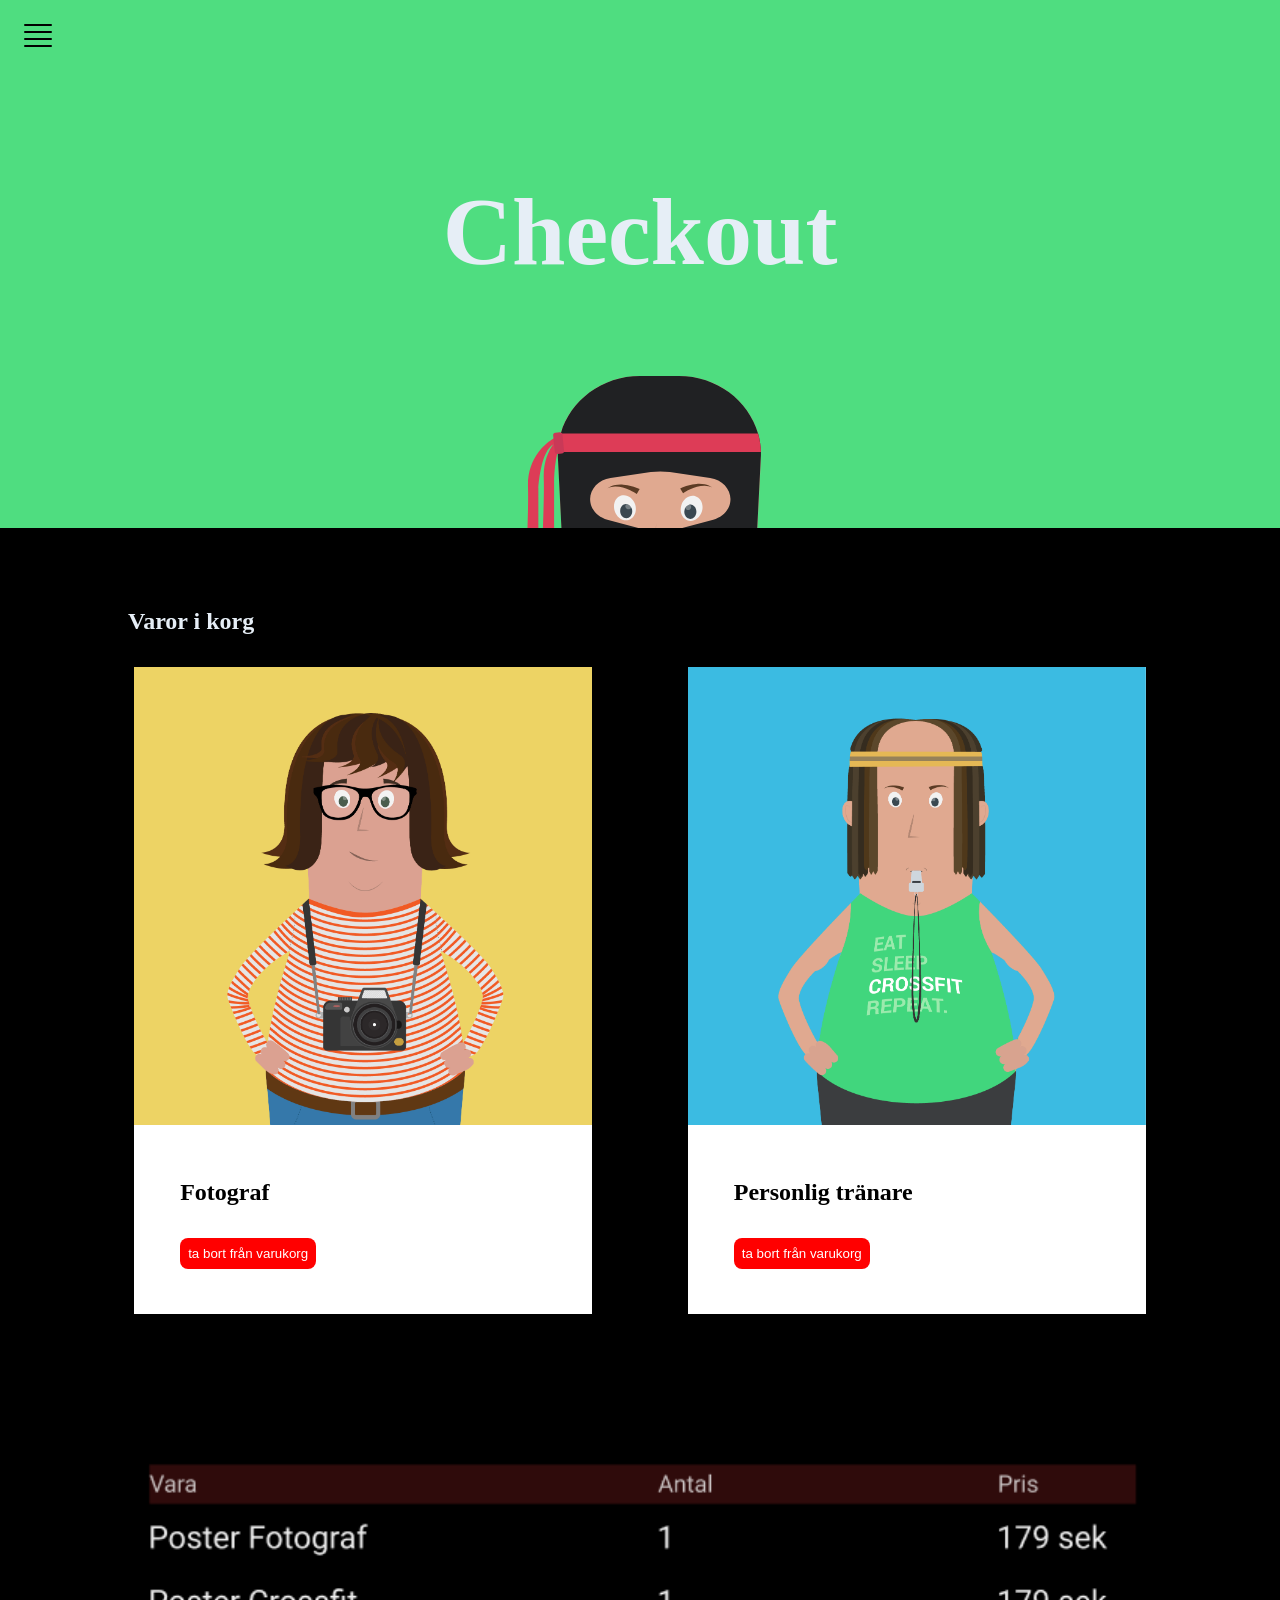
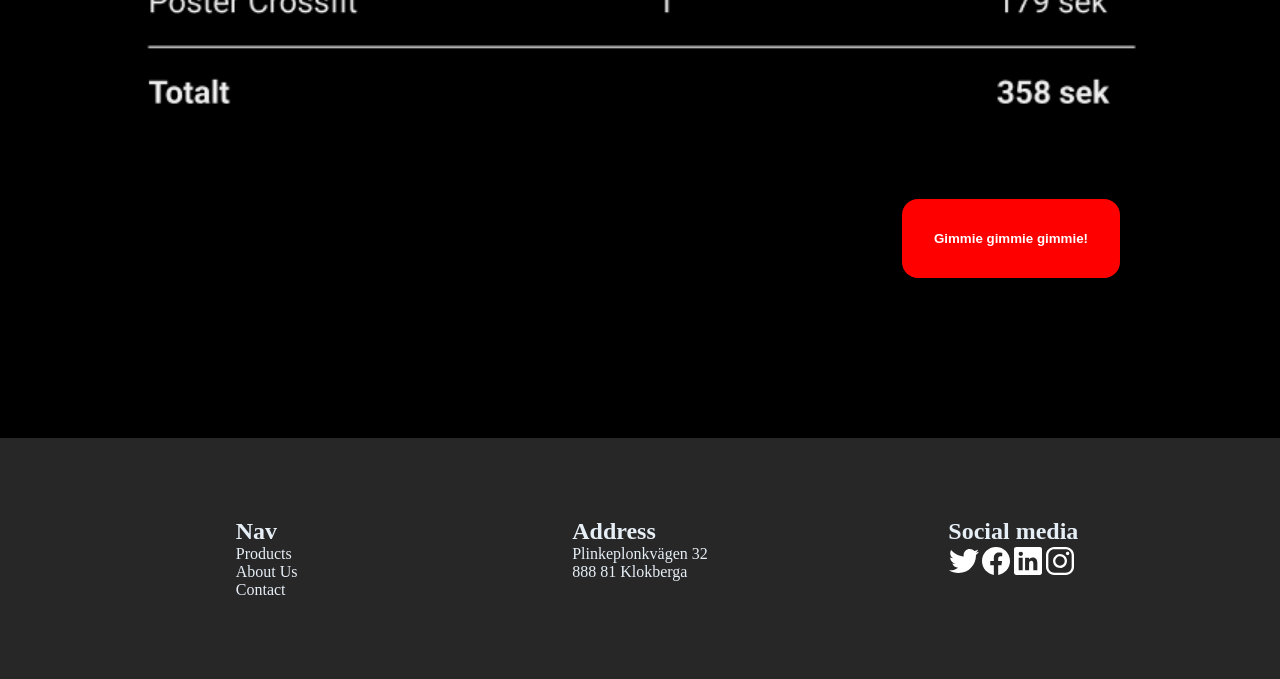
==== commit f6d02a1e: "not good" ====
--- a/Checkout.html
+++ b/Checkout.html
@@ -21,7 +21,7 @@
         <!-- ------------------------------------------------------------------------------ -->
 
     <div class="nest">
-        <h2 id="text"><strong>Varor i korg</strong></h2>
+        <h2><strong>Varor i korg</strong></h2>
     </div>
         
 
@@ -45,7 +45,7 @@
     <div class="extraLarge"><img src="images_files/summa.png" alt=""></div>
 
     <div class="temp">
-        <button><strong>Gimmie gimmie gimmie!</strong></button>
+        <button class="bigButton"><strong>Gimmie gimmie gimmie!</strong></button>
     </div>
     <!-- ------------------------------------------------------------------------------ -->
     <section class="bottomBar">
--- a/Chekout.css
+++ b/Chekout.css
@@ -7,12 +7,16 @@
 html{}
 
 body {
+    /* display: grid;
+    grid-template-columns: auto;
+    grid-template-rows: auto; */
     min-height: 100vh;
     width: 100%;
     font-family: "Roboto";
     background-color: black;
     color:#e6eef6;
 }
+
 
 header { 
     display: grid;
@@ -47,9 +51,7 @@
 
 .nest {
     display:grid;
-    gap:2rem;
-    padding-left: 5rem;
-    padding-right: 5rem;
+    padding-left: 8rem;
     padding-top: 5rem;
     
     /* fluid columns that respond to viewport dimensions without media queries */
@@ -138,17 +140,16 @@
 }
 
 .temp {
-    display: inline-grid;
+    display: grid;
     grid-template-columns: repeat(1, auto);
     grid-template-rows: repeat(1, 1fr);
-    padding-top: 5rem;
-    align-items: start;
-    justify-content: center;
+    padding: 2rem;
+    align-items: center;
+    justify-content: end;
 }
 .temp h2 {
     background-color: white;
     padding-top: 0.5rem;
-    justify-self: start;
     color: black;
     font-family: "roboto";
 }
@@ -159,17 +160,21 @@
     color: black;
     padding-top: 1rem;
     padding-bottom: 2rem;
-    justify-self: start;
+}
+
+.bigButton {
+    margin: 8rem;
+    padding: 2rem;
 }
 
 .temp button {
-    padding: 2rem;
+    margin-top: 2rem;
     /* gap: 1rem; */
     border-radius: 1rem;
     color: white;
     background-color: red;
     border: none;
-    justify-content: center;
+    justify-content: flex-start;
 }
 
 #textWithBackgroundColor {
@@ -181,7 +186,6 @@
     width: 100%;
     display: grid;
     justify-items: center;
-    /* align-items: center; */
     grid-template-columns: repeat(3, 1fr);
     grid-template-rows: 1fr;
     
@@ -214,9 +218,13 @@
 }
 
 .extraLarge {
-
-    display: grid;
-    grid-template-columns: auto;
-    grid-template-rows: auto;
-    justify-self: center;
+    display: flex;
+    padding-left: 8rem;
+    padding-right: 8rem;
+}
+
+.extraLarge img {
+    width: 100%;
+    height: auto;
+    display: block;
 }
